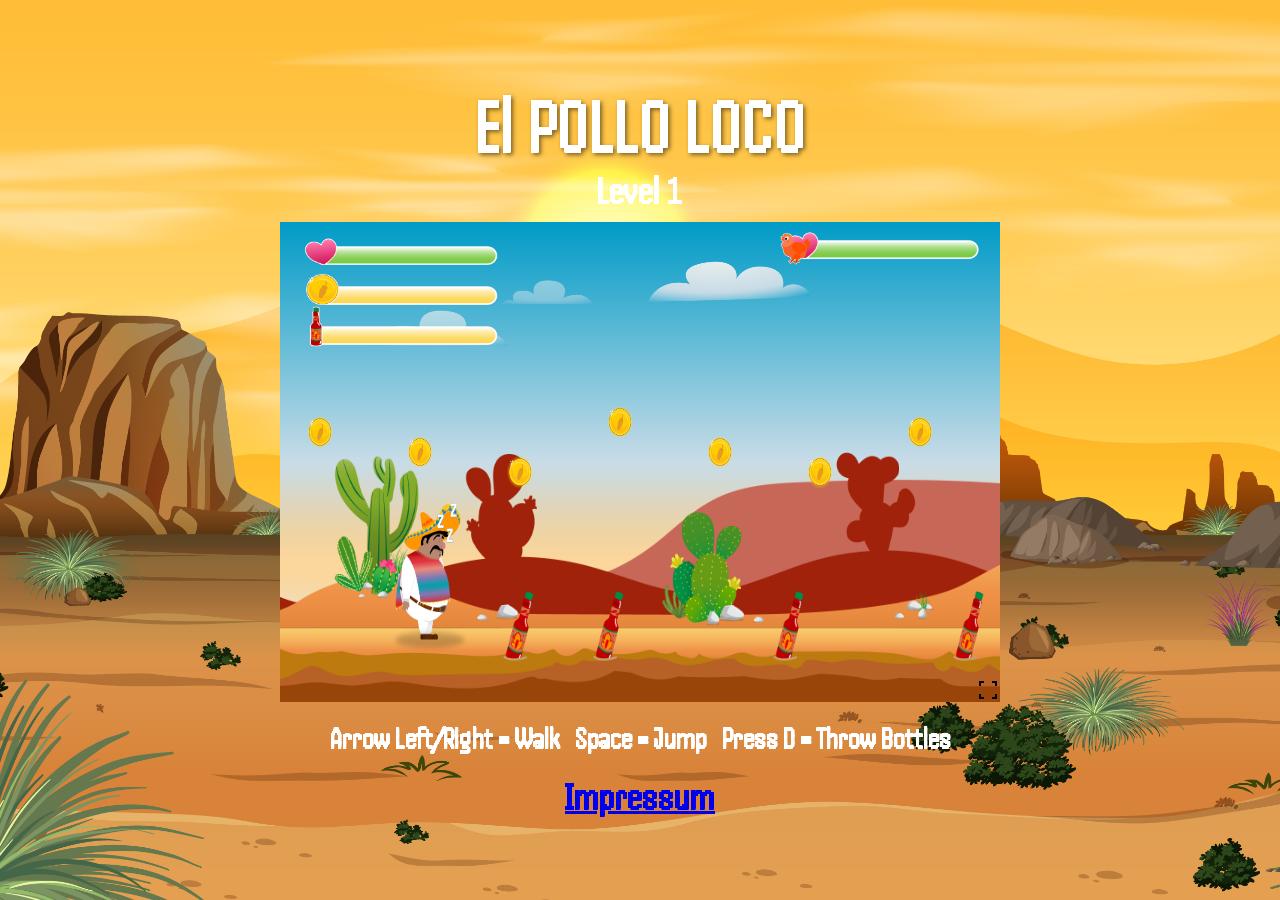
==== index.html @ ba6ceb79 "added logic for : hit enemy with bottol." ====
<!DOCTYPE html>
<html lang="en">

<head>
    <meta charset="UTF-8">
    <meta name="viewport" content="width=device-width, initial-scale=1.0">
    <title>El-Pollo-Loco</title>
    <link rel="stylesheet" href="style.css">
    <link rel="shortcut icon" href="./img/9_intro_outro_screens/start/startscreen_2.png" type="image/x-icon">
    <script src="./js/templates/youlostTemplate.js"></script>
    <script src="./js/templates/youWonTemplate.js"></script>
    <script type="module" src="./js/game.js" defer></script>
</head>

<body>
    <div class="wrapper">
        <h1>El POLLO LOCO</h1>
        <h2>Level 1</h2>
    </div>
    <div id="startScreen" class="start_container">
        <img class="startScreenImg" src="img/9_intro_outro_screens/start/startscreen_1.png" alt="start_screen_of_game">
        <button onclick="startGame()">Start >></button>
    </div>
    <div id="EndScreen" class="start_container">
        <img class="EndScreenImg" src="img/5_background/first_half_background.png" alt="end_screen_of_game">
    </div>
    <div id="fullscreen">
        <img class="fullscreenBtn" onclick="fullscreenStart()" src="./img/logos/fullscreen.svg" alt="fullscreen_symbol">
        <canvas id="canvas" width="720" height="480"></canvas>
    </div>
    <div class="responsiveControls" id="responsiveKontrols">
            <div>
                <img src="img/responsiveControlsImages/goBack.svg" alt="go_back_button">
                <img src="img/responsiveControlsImages/run.svg" alt="run_button">
            </div>
            <div>
                <img src="img/responsiveControlsImages/jump.svg" alt="jump_button">
                <img src="img/responsiveControlsImages/bottol.svg" alt="throw_bottol">
            </div>
        </div>
    <div class="PlayDetails">
        <h3>Arrow Left/Right = Walk</h3>
        <h3>Space = Jump</h3>
        <h3>Press D = Throw Bottles</h3>
    </div>
    </div>
    <h2><a target="_blank" href="./impressum.html">Impressum</a></h2>
</body>

</html>
---- style.css ----
/* handjet-regular - latin */
@font-face {
    font-display: swap; /* Check https://developer.mozilla.org/en-US/docs/Web/CSS/@font-face/font-display for other options. */
    font-family: 'Handjet';
    font-style: normal;
    font-weight: 400;
    src: url('../fonts/handjet-v22-latin-regular.woff2') format('woff2'); /* Chrome 36+, Opera 23+, Firefox 39+, Safari 12+, iOS 10+ */
}
/* handjet-700 - latin */
@font-face {
    font-display: swap; /* Check https://developer.mozilla.org/en-US/docs/Web/CSS/@font-face/font-display for other options. */
    font-family: 'Handjet';
    font-style: normal;
    font-weight: 700;
    src: url('../fonts/handjet-v22-latin-700.woff2') format('woff2'); /* Chrome 36+, Opera 23+, Firefox 39+, Safari 12+, iOS 10+ */
}
/* handjet-900 - latin */
@font-face {
    font-display: swap; /* Check https://developer.mozilla.org/en-US/docs/Web/CSS/@font-face/font-display for other options. */
    font-family: 'Handjet';
    font-style: normal;
    font-weight: 900;
    src: url('../fonts/handjet-v22-latin-900.woff2') format('woff2'); /* Chrome 36+, Opera 23+, Firefox 39+, Safari 12+, iOS 10+ */
}

*{
    margin: 0;
    padding: 0;
    scroll-behavior: smooth;
    position: relative;
    box-sizing: border-box;
    font-family:'Handjet';
}

body{
    display: flex;
    flex-direction: column;
    align-items: center;
    justify-content: center;
    min-height: 100dvh;
    background-image: url('img/9_intro_outro_screens/GameBackground.jpg');
    background-size: cover;
    background-repeat: no-repeat;
    background-position: center;
    padding: 10px;
}
.wrapper{
    display: flex;
    flex-direction: column;
    align-items: center;
    justify-content: center;
    margin-bottom: 10px;
}

canvas{
    background-color: black;
    /* border: 5px dashed white; */
    display: block;
    height: 100%;
    width: 100%;
}

h1{
    font-size: clamp(2.5rem, 6vw, 8rem);
    text-align: center;
    color: white;
    text-shadow: 2px 2px 4px rgba(0,0,0,0.5);
}

h2{
    font-size: clamp(1.5rem, 3vw, 4rem);
    color: white;
}

.PlayDetails{
    display: flex;
    width: 100%;
    max-width: 720px;
    gap: 15px;
    justify-content: center;
    align-items: center;
    text-align: center;
    padding: 20px 10px;
    color: white;
    font-size: clamp(1rem, 2vw, 2rem);
}

.startScreenImg, .EndScreenImg, .youLostImg, .youWonImg{
    width: clamp(280px, 75vw, 650px);
    height: auto;
    object-fit: cover;
    border: 4px solid white;
    padding: 5px;
}
.youLostImg{
    background: #e34c4c78;
}
.youWonImg{
    background: #6fe34c78;
}
.flexClass{
    display: flex;
    flex-direction: column;
}

.start_container{
    display: flex;
    justify-content: center;
    flex-direction: column;
    align-items: center;
    gap: 50px;

}

button{
    border: none;
    background: none;
    font-size: clamp(2rem, 4vw, 50px);
    color: white;
    padding: 10px 20px;
    cursor: pointer;
}

button:hover{
    border: 2px solid white;
    background: rgba(255, 255, 255, 0.2);
    border-radius: 10px;
    padding: 10px 20px;
}

.fullscreenBtn{
    cursor: pointer; 
    position: absolute;
    z-index: 10;
    bottom: 0;
    right: 0;
}

.responsiveControls{
    display: flex;
    justify-content: space-between;
    width: 100%;
    max-width: 720px;
    align-items: center;
    padding: 10px;
}

/* media query for smartphones */
@media only screen and (max-width:720){
    canvas{
        width: 100%;
    }   
}

/* media query for smartphones */
@media only screen and (max-height:480){
    canvas{
        height: 100dvh;
        width: auto;
    }   
}

@media only screen and (max-width:480){
    h1{
        font-size: 3rem;
    }
    h2 {
        font-size: 2rem;
    }
}
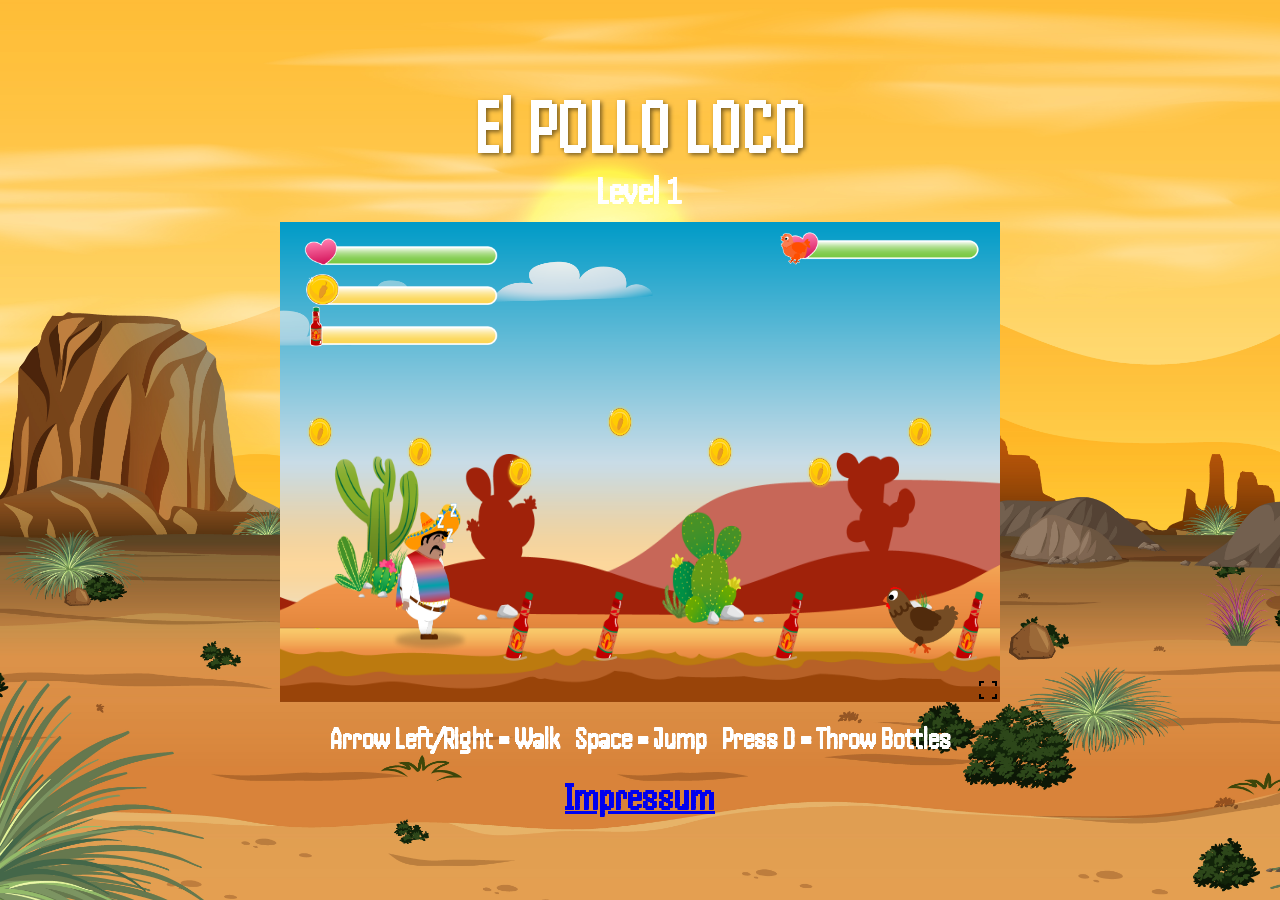
==== commit e1908df5: "made chnages regarding game lost and game won screens" ====
--- a/index.html
+++ b/index.html
@@ -21,23 +21,35 @@
         <img class="startScreenImg" src="img/9_intro_outro_screens/start/startscreen_1.png" alt="start_screen_of_game">
         <button onclick="startGame()">Start >></button>
     </div>
-    <div id="EndScreen" class="start_container">
+    <!-- <div id="EndBackgroundScreen" class="start_container">
         <img class="EndScreenImg" src="img/5_background/first_half_background.png" alt="end_screen_of_game">
-    </div>
+    </div> -->
     <div id="fullscreen">
-        <img class="fullscreenBtn" onclick="fullscreenStart()" src="./img/logos/fullscreen.svg" alt="fullscreen_symbol">
+        <img id="fullscreen" class="fullscreenBtn" onclick="fullscreenStart()" src="./img/logos/fullscreen.svg" alt="fullscreen_symbol">
         <canvas id="canvas" width="720" height="480"></canvas>
     </div>
+
+    <!-- yopu lost screen -->
+    <div id="lostScreen" class="flexClass">
+        <img class="youLostImg" src="img/You won, you lost/You lost.png" alt="you_lost_screen">
+        <button onclick="startGame()">Restart Game</button>
+    </div>
+    <!-- you won screen -->
+    <div id="wonScreen" class="flexClass">
+        <img class="youWonImg" src="img/You won, you lost/You won A.png" alt="you_win_screen">
+        <button onclick="startGame()">Play Again</button>
+    </div>
+
     <div class="responsiveControls" id="responsiveKontrols">
-            <div>
-                <img src="img/responsiveControlsImages/goBack.svg" alt="go_back_button">
-                <img src="img/responsiveControlsImages/run.svg" alt="run_button">
-            </div>
-            <div>
-                <img src="img/responsiveControlsImages/jump.svg" alt="jump_button">
-                <img src="img/responsiveControlsImages/bottol.svg" alt="throw_bottol">
-            </div>
+        <div>
+            <img src="img/responsiveControlsImages/goBack.svg" alt="go_back_button">
+            <img src="img/responsiveControlsImages/run.svg" alt="run_button">
         </div>
+        <div>
+            <img src="img/responsiveControlsImages/jump.svg" alt="jump_button">
+            <img src="img/responsiveControlsImages/bottol.svg" alt="throw_bottol">
+        </div>
+    </div>
     <div class="PlayDetails">
         <h3>Arrow Left/Right = Walk</h3>
         <h3>Space = Jump</h3>
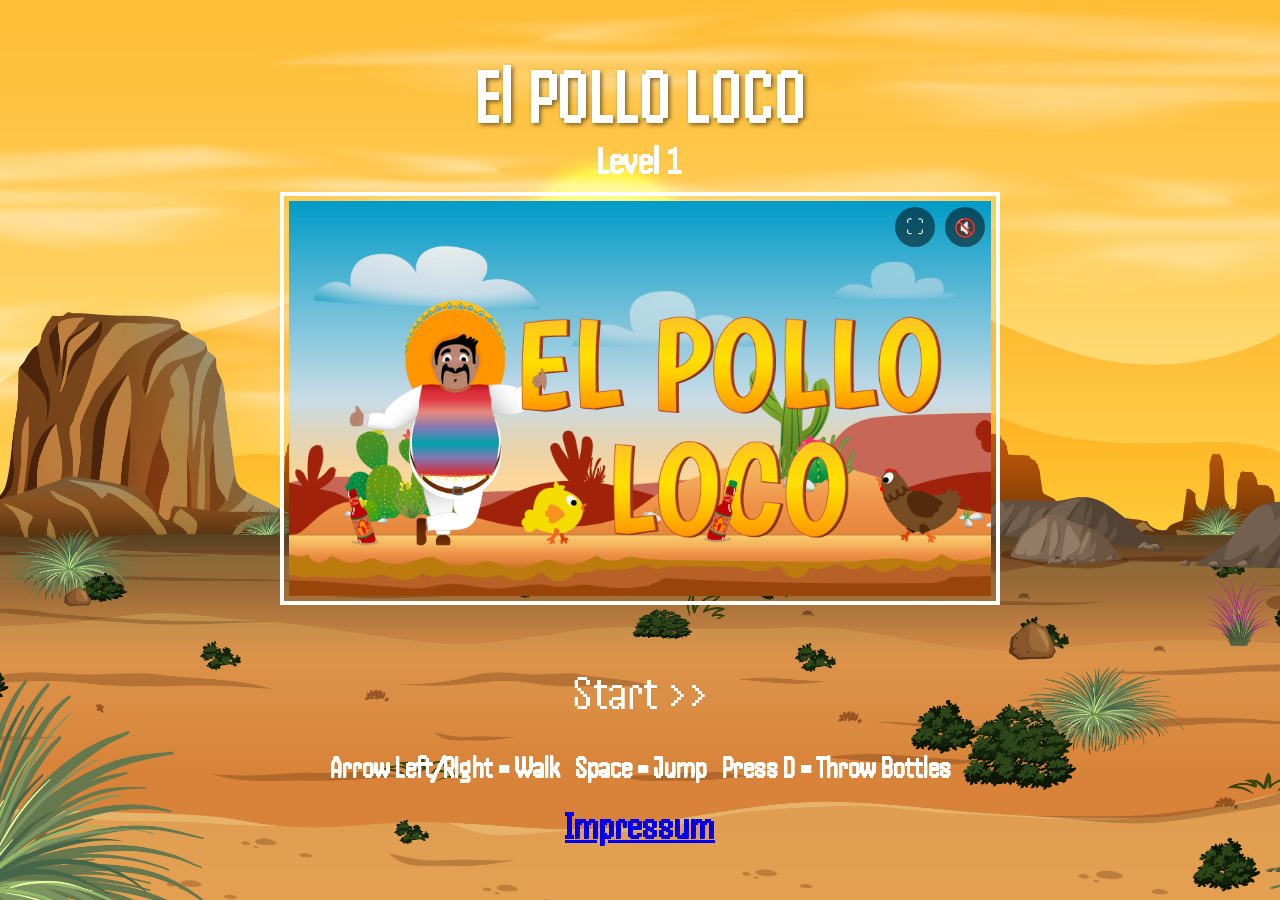
==== commit 1eda90c1: "added logic for mute audio functionality" ====
--- a/index.html
+++ b/index.html
@@ -7,37 +7,45 @@
     <title>El-Pollo-Loco</title>
     <link rel="stylesheet" href="style.css">
     <link rel="shortcut icon" href="./img/9_intro_outro_screens/start/startscreen_2.png" type="image/x-icon">
-    <script src="./js/templates/youlostTemplate.js"></script>
-    <script src="./js/templates/youWonTemplate.js"></script>
     <script type="module" src="./js/game.js" defer></script>
 </head>
 
 <body>
+  
     <div class="wrapper">
         <h1>El POLLO LOCO</h1>
         <h2>Level 1</h2>
     </div>
+    <div id="gameContainer" style="position: relative; display: inline-block; max-width: 720px; width: 100%;">
+    
+    <!-- Sound and Fullscreen Buttons -->
+    <div style="position: absolute; top: 15px; right: 15px; display: flex; gap: 10px; z-index: 1000;">
+        <button id="fullscreenBtn" class="fullscreenBtn">⛶</button>
+        <button id="soundBtn" class="soundBtn">🔇</button>
+    </div>
+
+    <!-- Start Screen -->
     <div id="startScreen" class="start_container">
         <img class="startScreenImg" src="img/9_intro_outro_screens/start/startscreen_1.png" alt="start_screen_of_game">
-        <button onclick="startGame()">Start >></button>
+        <button id="startGameBtn">Start >></button>
     </div>
-    <!-- <div id="EndBackgroundScreen" class="start_container">
-        <img class="EndScreenImg" src="img/5_background/first_half_background.png" alt="end_screen_of_game">
-    </div> -->
-    <div id="fullscreen">
-        <img id="fullscreen" class="fullscreenBtn" onclick="fullscreenStart()" src="./img/logos/fullscreen.svg" alt="fullscreen_symbol">
+
+    <!-- Canvas Container -->
+    <div id="canvasStyle">
         <canvas id="canvas" width="720" height="480"></canvas>
     </div>
+
+</div>
 
     <!-- yopu lost screen -->
     <div id="lostScreen" class="flexClass">
         <img class="youLostImg" src="img/You won, you lost/You lost.png" alt="you_lost_screen">
-        <button onclick="startGame()">Restart Game</button>
+        <button id="restart">Restart Game</button>
     </div>
     <!-- you won screen -->
     <div id="wonScreen" class="flexClass">
         <img class="youWonImg" src="img/You won, you lost/You won A.png" alt="you_win_screen">
-        <button onclick="startGame()">Play Again</button>
+        <button id="playAgain">Play Again</button>
     </div>
 
     <div class="responsiveControls" id="responsiveKontrols">
--- a/style.css
+++ b/style.css
@@ -86,7 +86,7 @@
 }
 
 .startScreenImg, .EndScreenImg, .youLostImg, .youWonImg{
-    width: clamp(280px, 75vw, 650px);
+    width: clamp(280px, 75vw, 720px);
     height: auto;
     object-fit: cover;
     border: 4px solid white;
@@ -102,7 +102,11 @@
     display: flex;
     flex-direction: column;
 }
-
+.flexRow{
+    display: flex;
+    justify-content: space-between;
+    align-items: center;
+}
 .start_container{
     display: flex;
     justify-content: center;
@@ -128,13 +132,6 @@
     padding: 10px 20px;
 }
 
-.fullscreenBtn{
-    cursor: pointer; 
-    position: absolute;
-    z-index: 10;
-    bottom: 0;
-    right: 0;
-}
 
 .responsiveControls{
     display: flex;
@@ -144,7 +141,34 @@
     align-items: center;
     padding: 10px;
 }
+#gameContainer {
+    position: relative;
+    display: flex;
+    flex-direction: column;
+    align-items: center;
+    justify-content: center;
+}
 
+.fullscreenBtn, .soundBtn {
+    background: rgba(0, 0, 0, 0.5);
+    color: white;
+    border: none;
+    border-radius: 50%;
+    width: 40px;
+    height: 40px;
+    font-size: 18px;
+    cursor: pointer;
+    display: flex;
+    align-items: center;
+    justify-content: center;
+    padding: 0;
+}
+
+.fullscreenBtn:hover, .soundBtn:hover {
+    background: rgba(0, 0, 0, 0.8);
+    border: none;
+
+}
 /* media query for smartphones */
 @media only screen and (max-width:720){
     canvas{
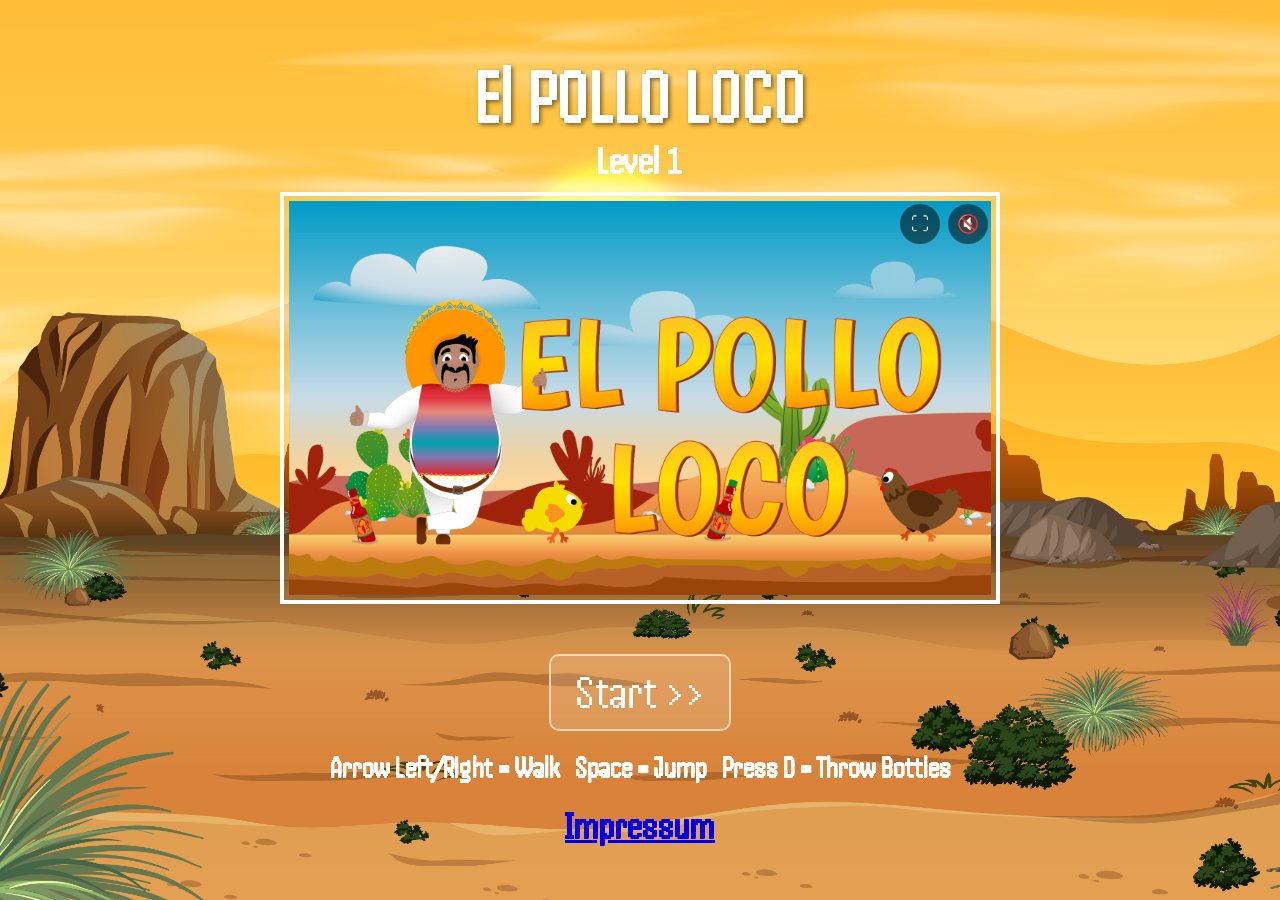
==== commit eaaa16f1: "fixed UI issues." ====
--- a/index.html
+++ b/index.html
@@ -16,13 +16,13 @@
         <h1>El POLLO LOCO</h1>
         <h2>Level 1</h2>
     </div>
-    <div id="gameContainer" style="position: relative; display: inline-block; max-width: 720px; width: 100%;">
+    <div id="gameContainer" class="gameConrolWrapper">
     
     <!-- Sound and Fullscreen Buttons -->
-    <div style="position: absolute; top: 15px; right: 15px; display: flex; gap: 10px; z-index: 1000;">
-        <button id="fullscreenBtn" class="fullscreenBtn">⛶</button>
-        <button id="soundBtn" class="soundBtn">🔇</button>
-    </div>
+    <div class="gameControls">
+    <button id="fullscreenBtn" class="fullscreenBtn">⛶</button>
+    <button id="soundBtn" class="soundBtn">🔇</button>
+</div>
 
     <!-- Start Screen -->
     <div id="startScreen" class="start_container">
@@ -40,22 +40,22 @@
     <!-- yopu lost screen -->
     <div id="lostScreen" class="flexClass">
         <img class="youLostImg" src="img/You won, you lost/You lost.png" alt="you_lost_screen">
-        <button id="restart">Restart Game</button>
+        <button id="restart">Restart >></button>
     </div>
     <!-- you won screen -->
     <div id="wonScreen" class="flexClass">
         <img class="youWonImg" src="img/You won, you lost/You won A.png" alt="you_win_screen">
-        <button id="playAgain">Play Again</button>
+        <button id="playAgain">Play Again >></button>
     </div>
 
     <div class="responsiveControls" id="responsiveKontrols">
         <div>
-            <img src="img/responsiveControlsImages/goBack.svg" alt="go_back_button">
-            <img src="img/responsiveControlsImages/run.svg" alt="run_button">
+            <img class="resControl" id="goBack" src="img/responsiveControlsImages/goBackward.svg" alt="go_back_button">
+            <img class="resControl" id="goForward" src="img/responsiveControlsImages/goForward.svg" alt="run_button">
         </div>
         <div>
-            <img src="img/responsiveControlsImages/jump.svg" alt="jump_button">
-            <img src="img/responsiveControlsImages/bottol.svg" alt="throw_bottol">
+            <img class="resControl"  id="jump" src="img/responsiveControlsImages/goJump.svg" alt="jump_button">
+            <img class="resControl" id="throwBottol" src="img/responsiveControlsImages/bottol.svg" alt="throw_bottol">
         </div>
     </div>
     <div class="PlayDetails">
--- a/style.css
+++ b/style.css
@@ -115,31 +115,87 @@
     gap: 50px;
 
 }
-
+a.back-link {
+    display: inline-block;
+    margin-top: 1rem;
+    font-weight: bold;
+    text-decoration: underline;
+}
 button{
-    border: none;
-    background: none;
-    font-size: clamp(2rem, 4vw, 50px);
-    color: white;
-    padding: 10px 20px;
+   border: 2px solid rgba(255, 255, 255, 0.6);
+    background: rgba(255, 255, 255, 0.12);
+    border-radius: 10px;
+    font-size: clamp(1.5rem, 4vw, 3rem); /* was up to 50px — a bit large */
+    color: white;
+    padding: 10px 24px;
     cursor: pointer;
+    transition: background 0.15s ease, border-color 0.15s ease, transform 0.1s ease;
 }
 
 button:hover{
-    border: 2px solid white;
-    background: rgba(255, 255, 255, 0.2);
-    border-radius: 10px;
-    padding: 10px 20px;
-}
-
-
+    border-color: white;
+    background: rgba(255, 255, 255, 0.25);
+    transform: translateY(-1px);
+}
+button:focus-visible{
+    outline: 3px solid #ffd54a; /* clear focus ring for keyboard/touch, distinct from hover */
+    outline-offset: 2px;
+}
+
+button:active{
+    transform: translateY(0);
+    background: rgba(255, 255, 255, 0.35);
+}
+/* .resControl{
+width: 60px;
+height: 60px;
+} */
+/* .responsiveControls{
+    display: flex;
+    justify-content: space-between;
+    width: 100%;
+    max-width: 720px;
+    align-items: center;
+    padding: 10px;
+} */
+.resControl {
+    width: 56px;
+    height: 56px;
+    padding: 10px;
+    background: rgba(0, 0, 0, 0.45);
+    border: 2px solid rgba(255, 255, 255, 0.7);
+    border-radius: 50%;           /* forces every icon into the same circular shape */
+    object-fit: contain;
+    cursor: pointer;
+    -webkit-tap-highlight-color: transparent; /* removes the ugly gray flash on mobile tap */
+    user-select: none;
+    -webkit-user-select: none;
+    touch-action: manipulation;   /* prevents double-tap-zoom delay on the buttons */
+    transition: background 0.12s ease, transform 0.08s ease, border-color 0.12s ease;
+}
+.resControl:hover {
+    background: rgba(0, 0, 0, 0.6);
+    border-color: #ffd54a;
+}
+/* Pressed/active feedback — important on touch since there's no hover state */
+.resControl:active {
+    transform: scale(0.9);
+    background: rgba(255, 213, 74, 0.35);
+    border-color: #ffd54a;
+}
 .responsiveControls{
+    position: relative;
     display: flex;
     justify-content: space-between;
     width: 100%;
     max-width: 720px;
     align-items: center;
-    padding: 10px;
+    padding: 14px 20px;
+    margin-top: 10px;
+}
+.responsiveControls > div {
+    display: flex;
+    gap: 14px;
 }
 #gameContainer {
     position: relative;
@@ -148,7 +204,14 @@
     align-items: center;
     justify-content: center;
 }
-
+.gameControls {
+    position: absolute;
+    top: 12px;
+    right: 12px;
+    display: flex;
+    gap: 8px;
+    z-index: 1000;
+}
 .fullscreenBtn, .soundBtn {
     background: rgba(0, 0, 0, 0.5);
     color: white;
@@ -182,6 +245,13 @@
         height: 100dvh;
         width: auto;
     }   
+    .resControl {
+        width: 52px;
+        height: 52px;
+    }
+    .responsiveControls > div {
+        gap: 10px;
+    }
 }
 
 @media only screen and (max-width:480){
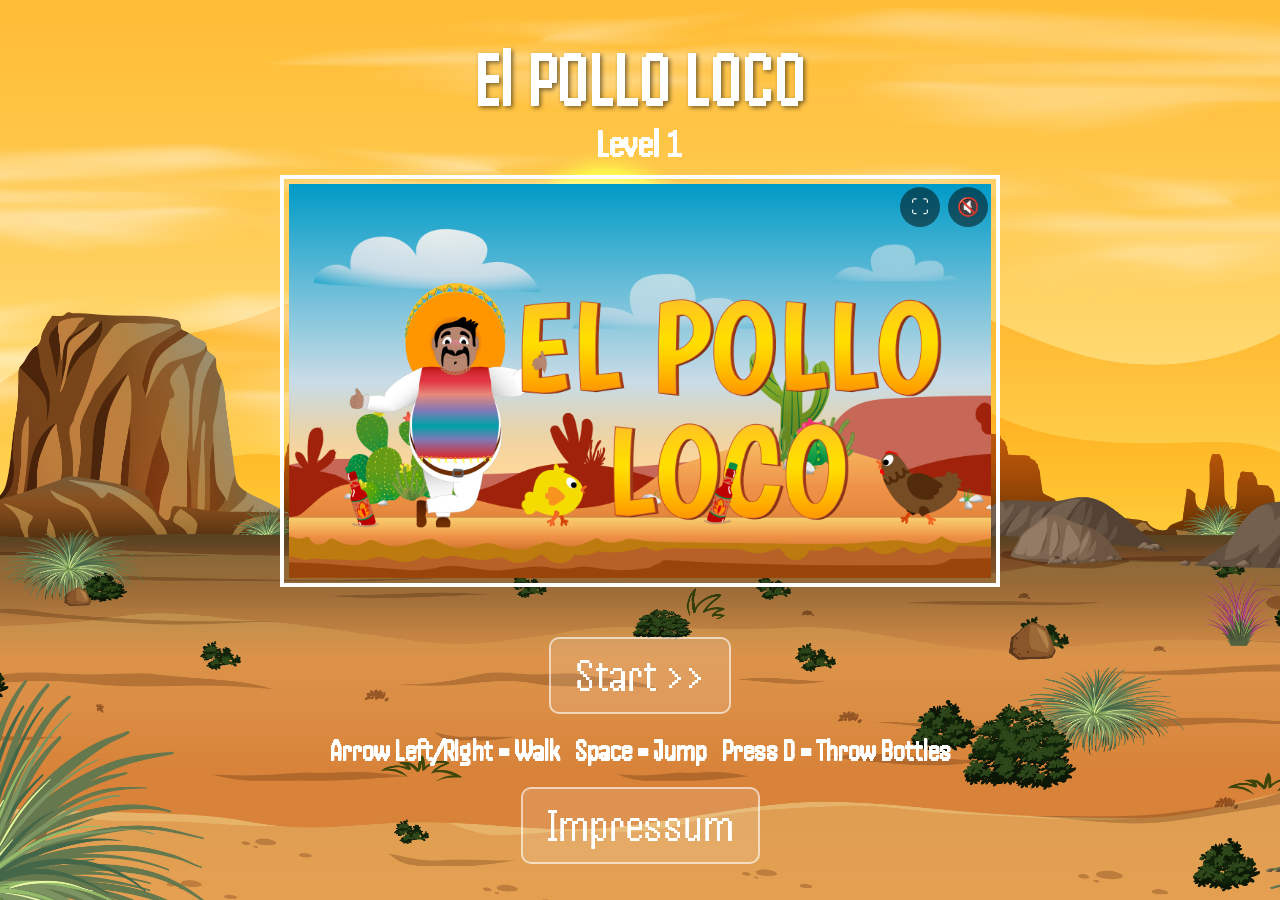
==== commit d25f0cea: "fixed issues realted to logic for sounds and game over logic." ====
--- a/index.html
+++ b/index.html
@@ -11,39 +11,47 @@
 </head>
 
 <body>
-  
+
     <div class="wrapper">
         <h1>El POLLO LOCO</h1>
         <h2>Level 1</h2>
     </div>
     <div id="gameContainer" class="gameConrolWrapper">
-    
-    <!-- Sound and Fullscreen Buttons -->
-    <div class="gameControls">
-    <button id="fullscreenBtn" class="fullscreenBtn">⛶</button>
-    <button id="soundBtn" class="soundBtn">🔇</button>
-</div>
 
-    <!-- Start Screen -->
-    <div id="startScreen" class="start_container">
-        <img class="startScreenImg" src="img/9_intro_outro_screens/start/startscreen_1.png" alt="start_screen_of_game">
-        <button id="startGameBtn">Start >></button>
+        <!-- Sound and Fullscreen Buttons -->
+        <div class="gameControls">
+            <button id="fullscreenBtn" class="fullscreenBtn">⛶</button>
+            <button id="soundBtn" class="soundBtn">🔇</button>
+        </div>
+
+        <!-- Start Screen -->
+        <div id="startScreen" class="start_container">
+            <img class="startScreenImg" src="img/9_intro_outro_screens/start/startscreen_1.png"
+                alt="start_screen_of_game">
+            <button id="startGameBtn">Start >></button>
+        </div>
+
+        <!-- Canvas Container -->
+        <div id="canvasStyle">
+            <canvas id="canvas" width="720" height="480"></canvas>
+        </div>
+
     </div>
-
-    <!-- Canvas Container -->
-    <div id="canvasStyle">
-        <canvas id="canvas" width="720" height="480"></canvas>
+    <!-- modal, placed inside gameContainer or right after it -->
+    <div id="impressumModal" class="modalOverlay">
+        <div class="modalBox">
+            <button id="closeImpressum" class="modalClose">✕</button>
+            <h1>Impressum - El Pollo Loco</h1>
+            <!-- same content sections as before -->
+        </div>
     </div>
-
-</div>
-
     <!-- yopu lost screen -->
-    <div id="lostScreen" class="flexClass">
+    <div id="lostScreen" class="flexClass flexStyles">
         <img class="youLostImg" src="img/You won, you lost/You lost.png" alt="you_lost_screen">
         <button id="restart">Restart >></button>
     </div>
     <!-- you won screen -->
-    <div id="wonScreen" class="flexClass">
+    <div id="wonScreen" class="flexClass flexStyles">
         <img class="youWonImg" src="img/You won, you lost/You won A.png" alt="you_win_screen">
         <button id="playAgain">Play Again >></button>
     </div>
@@ -54,7 +62,7 @@
             <img class="resControl" id="goForward" src="img/responsiveControlsImages/goForward.svg" alt="run_button">
         </div>
         <div>
-            <img class="resControl"  id="jump" src="img/responsiveControlsImages/goJump.svg" alt="jump_button">
+            <img class="resControl" id="jump" src="img/responsiveControlsImages/goJump.svg" alt="jump_button">
             <img class="resControl" id="throwBottol" src="img/responsiveControlsImages/bottol.svg" alt="throw_bottol">
         </div>
     </div>
@@ -64,7 +72,7 @@
         <h3>Press D = Throw Bottles</h3>
     </div>
     </div>
-    <h2><a target="_blank" href="./impressum.html">Impressum</a></h2>
+   <button id="impressumBtn" class="impressumLink">Impressum</button>
 </body>
 
 </html>
--- a/style.css
+++ b/style.css
@@ -86,9 +86,9 @@
 }
 
 .startScreenImg, .EndScreenImg, .youLostImg, .youWonImg{
-    width: clamp(280px, 75vw, 720px);
-    height: auto;
-    object-fit: cover;
+    width: clamp(280px, 75vw, 720px); 
+    height:auto;
+    object-fit :cover; 
     border: 4px solid white;
     padding: 5px;
 }
@@ -122,7 +122,7 @@
     text-decoration: underline;
 }
 button{
-   border: 2px solid rgba(255, 255, 255, 0.6);
+    border: 2px solid rgba(255, 255, 255, 0.6);
     background: rgba(255, 255, 255, 0.12);
     border-radius: 10px;
     font-size: clamp(1.5rem, 4vw, 3rem); /* was up to 50px — a bit large */
@@ -130,6 +130,15 @@
     padding: 10px 24px;
     cursor: pointer;
     transition: background 0.15s ease, border-color 0.15s ease, transform 0.1s ease;
+}
+
+.flexStyles{
+    display: flex;
+    flex-direction: column;
+    align-content: space-between;
+    justify-content: space-between;
+    align-items: center;
+    gap: 50px;
 }
 
 button:hover{
@@ -146,18 +155,6 @@
     transform: translateY(0);
     background: rgba(255, 255, 255, 0.35);
 }
-/* .resControl{
-width: 60px;
-height: 60px;
-} */
-/* .responsiveControls{
-    display: flex;
-    justify-content: space-between;
-    width: 100%;
-    max-width: 720px;
-    align-items: center;
-    padding: 10px;
-} */
 .resControl {
     width: 56px;
     height: 56px;
@@ -231,6 +228,40 @@
     background: rgba(0, 0, 0, 0.8);
     border: none;
 
+}
+
+/* modal fro  impressum */
+.modalOverlay {
+    display: none;
+    position: fixed;
+    inset: 0;
+    background: rgba(0, 0, 0, 0.6);
+    align-items: center;
+    justify-content: center;
+    z-index: 2000;
+}
+
+.modalBox {
+    background: white;
+    color: #2b2d42;
+    max-width: 500px;
+    width: 90%;
+    max-height: 80vh;
+    overflow-y: auto;
+    padding: 2rem;
+    border-radius: 12px;
+    position: relative;
+}
+
+.modalClose {
+    position: absolute;
+    top: 12px;
+    right: 12px;
+    background: none;
+    border: none;
+    font-size: 1.5rem;
+    cursor: pointer;
+    color: #2b2d42;
 }
 /* media query for smartphones */
 @media only screen and (max-width:720){
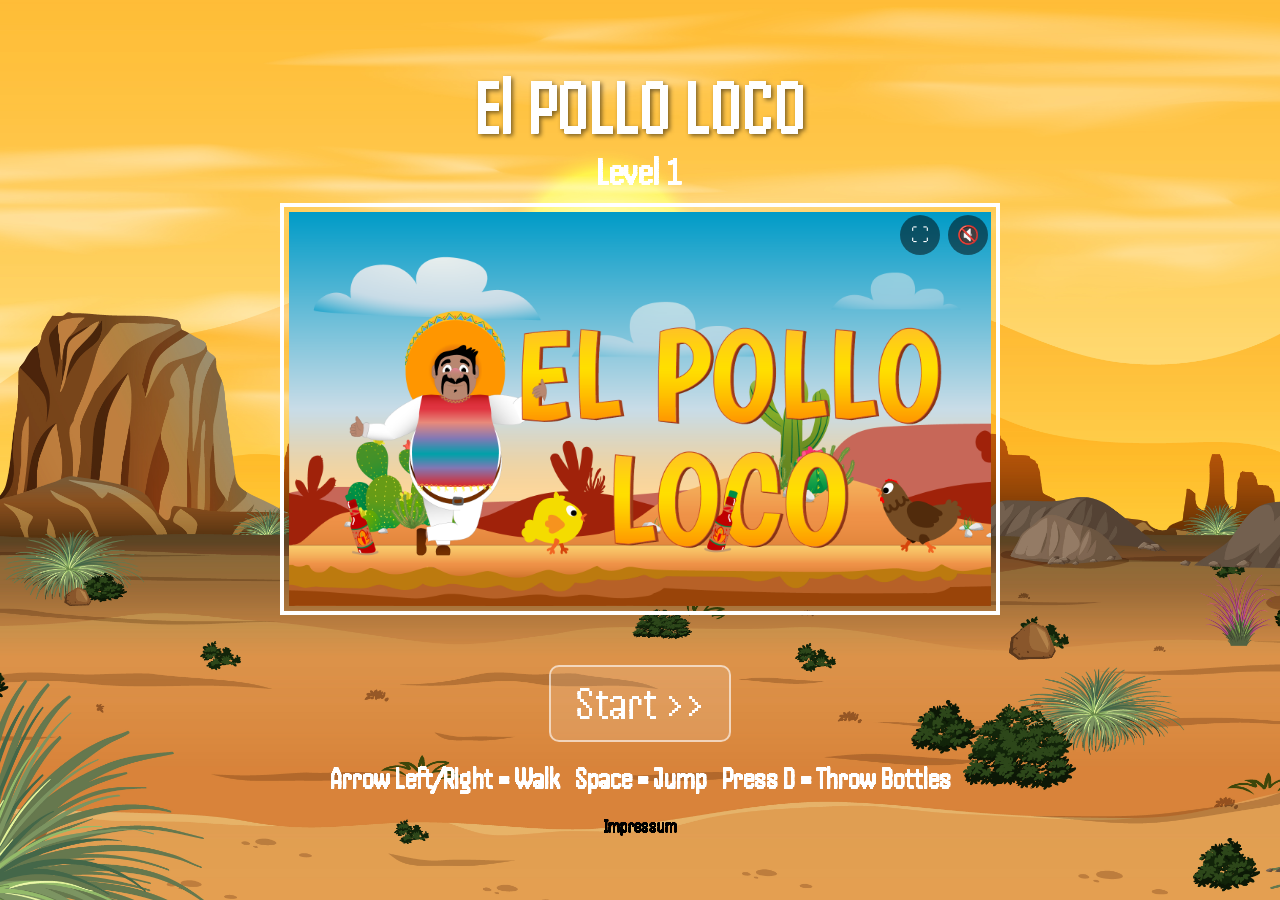
==== commit 449f9f72: "added code for impressum" ====
--- a/index.html
+++ b/index.html
@@ -42,7 +42,65 @@
         <div class="modalBox">
             <button id="closeImpressum" class="modalClose">✕</button>
             <h1>Impressum - El Pollo Loco</h1>
-            <!-- same content sections as before -->
+            	<article>
+				<section>
+					<h2>About this project</h2>
+					<p>
+						El Pollo Loco is a non-commercial learning project created as part of a web
+						development training program at the Developer Akademy. It was built to
+						practice and demonstrate skills in JavaScript, object-oriented programming,
+						and browser-based game development.
+					</p>
+					<p>
+						This project is not intended for commercial use, distribution, or profit.
+					</p>
+				</section>
+
+				<section>
+					<h2>Information according to § 5 DDG</h2>
+					<p>
+						Bhagyashri Deore – Frontend Developer
+					</p>
+					<p>
+						<strong>Represented by:</strong><br/>
+						Bhagyashri Deore
+					</p>
+				</section>
+
+				<section>
+					<h2>Contact</h2>
+					<p>
+						Phone: <a href="tel:+491234789456">01234-789456</a><br />
+						Email: <a href="mailto:deore.bhagyashri28@web.de">deore.bhagyashri28@web.de</a>
+					</p>
+				</section>
+
+				<section>
+					<h2>Credits &amp; Attributions</h2>
+					<p>
+						Game graphics and audio assets were provided by the
+						<strong>Developer Akademy</strong> as part of the training course material
+						for this project.
+					</p>
+					<p>
+						Icons used for the on-screen controls are from
+						<a href="https://www.streamlinehq.com/" target="_blank" rel="noopener noreferrer">Streamline</a>
+						(streamlinehq.com).
+					</p>
+				</section>
+
+				<section>
+					<h2>Disclaimer</h2>
+					<p>
+						This project was created solely for educational purposes. No copyright
+						infringement is intended. If you are a rights holder and believe any
+						asset used here should be credited differently or removed, please get
+						in touch using the contact details above.
+					</p>
+				</section>
+
+				<a class="back-link" href="./index.html">Back to game</a>
+			</article>
         </div>
     </div>
     <!-- yopu lost screen -->
@@ -72,7 +130,7 @@
         <h3>Press D = Throw Bottles</h3>
     </div>
     </div>
-   <button id="impressumBtn" class="impressumLink">Impressum</button>
+   <h3 id="impressumBtn" class="impressumLink">Impressum</h3>
 </body>
 
 </html>
--- a/style.css
+++ b/style.css
@@ -240,7 +240,9 @@
     justify-content: center;
     z-index: 2000;
 }
-
+.impressumLink{
+    cursor: pointer;
+}
 .modalBox {
     background: white;
     color: #2b2d42;
